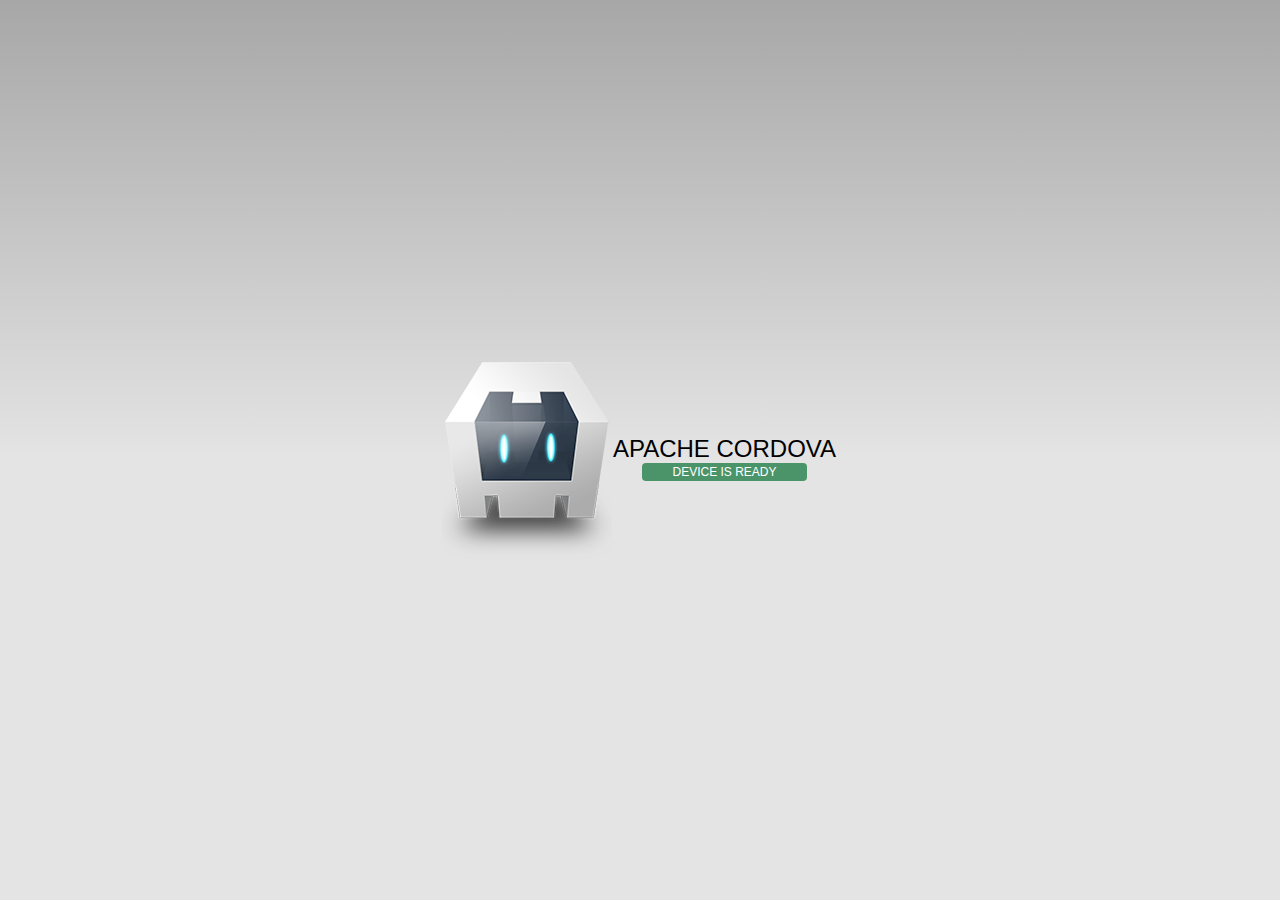
==== platforms/ios/www/index.html @ 59b8a79a "Initial App commit" ====
<!DOCTYPE html>
<!--
    Licensed to the Apache Software Foundation (ASF) under one
    or more contributor license agreements.  See the NOTICE file
    distributed with this work for additional information
    regarding copyright ownership.  The ASF licenses this file
    to you under the Apache License, Version 2.0 (the
    "License"); you may not use this file except in compliance
    with the License.  You may obtain a copy of the License at

    http://www.apache.org/licenses/LICENSE-2.0

    Unless required by applicable law or agreed to in writing,
    software distributed under the License is distributed on an
    "AS IS" BASIS, WITHOUT WARRANTIES OR CONDITIONS OF ANY
     KIND, either express or implied.  See the License for the
    specific language governing permissions and limitations
    under the License.
-->
<html>
    <head>
        <!--
        Customize this policy to fit your own app's needs. For more guidance, see:
            https://github.com/apache/cordova-plugin-whitelist/blob/master/README.md#content-security-policy
        Some notes:
            * gap: is required only on iOS (when using UIWebView) and is needed for JS->native communication
            * https://ssl.gstatic.com is required only on Android and is needed for TalkBack to function properly
            * Disables use of inline scripts in order to mitigate risk of XSS vulnerabilities. To change this:
                * Enable inline JS: add 'unsafe-inline' to default-src
        -->
        <meta http-equiv="Content-Security-Policy" content="default-src 'self' data: gap: https://ssl.gstatic.com 'unsafe-eval'; style-src 'self' 'unsafe-inline'; media-src *">
        <meta name="format-detection" content="telephone=no">
        <meta name="msapplication-tap-highlight" content="no">
        <meta name="viewport" content="user-scalable=no, initial-scale=1, maximum-scale=1, minimum-scale=1, width=device-width">
        <link rel="stylesheet" type="text/css" href="css/index.css">
        <title>Hello World</title>
    </head>
    <body>
        <div class="app">
            <h1>Apache Cordova</h1>
            <div id="deviceready" class="blink">
                <p class="event listening">Connecting to Device</p>
                <p class="event received">Device is Ready</p>
            </div>
        </div>
        <script type="text/javascript" src="cordova.js"></script>
        <script type="text/javascript" src="js/index.js"></script>
    </body>
</html>
---- platforms/ios/www/css/index.css ----
/*
 * Licensed to the Apache Software Foundation (ASF) under one
 * or more contributor license agreements.  See the NOTICE file
 * distributed with this work for additional information
 * regarding copyright ownership.  The ASF licenses this file
 * to you under the Apache License, Version 2.0 (the
 * "License"); you may not use this file except in compliance
 * with the License.  You may obtain a copy of the License at
 *
 * http://www.apache.org/licenses/LICENSE-2.0
 *
 * Unless required by applicable law or agreed to in writing,
 * software distributed under the License is distributed on an
 * "AS IS" BASIS, WITHOUT WARRANTIES OR CONDITIONS OF ANY
 * KIND, either express or implied.  See the License for the
 * specific language governing permissions and limitations
 * under the License.
 */
* {
    -webkit-tap-highlight-color: rgba(0,0,0,0); /* make transparent link selection, adjust last value opacity 0 to 1.0 */
}

body {
    -webkit-touch-callout: none;                /* prevent callout to copy image, etc when tap to hold */
    -webkit-text-size-adjust: none;             /* prevent webkit from resizing text to fit */
    -webkit-user-select: none;                  /* prevent copy paste, to allow, change 'none' to 'text' */
    background-color:#E4E4E4;
    background-image:linear-gradient(top, #A7A7A7 0%, #E4E4E4 51%);
    background-image:-webkit-linear-gradient(top, #A7A7A7 0%, #E4E4E4 51%);
    background-image:-ms-linear-gradient(top, #A7A7A7 0%, #E4E4E4 51%);
    background-image:-webkit-gradient(
        linear,
        left top,
        left bottom,
        color-stop(0, #A7A7A7),
        color-stop(0.51, #E4E4E4)
    );
    background-attachment:fixed;
    font-family:'HelveticaNeue-Light', 'HelveticaNeue', Helvetica, Arial, sans-serif;
    font-size:12px;
    height:100%;
    margin:0px;
    padding:0px;
    text-transform:uppercase;
    width:100%;
}

/* Portrait layout (default) */
.app {
    background:url(../img/logo.png) no-repeat center top; /* 170px x 200px */
    position:absolute;             /* position in the center of the screen */
    left:50%;
    top:50%;
    height:50px;                   /* text area height */
    width:225px;                   /* text area width */
    text-align:center;
    padding:180px 0px 0px 0px;     /* image height is 200px (bottom 20px are overlapped with text) */
    margin:-115px 0px 0px -112px;  /* offset vertical: half of image height and text area height */
                                   /* offset horizontal: half of text area width */
}

/* Landscape layout (with min-width) */
@media screen and (min-aspect-ratio: 1/1) and (min-width:400px) {
    .app {
        background-position:left center;
        padding:75px 0px 75px 170px;  /* padding-top + padding-bottom + text area = image height */
        margin:-90px 0px 0px -198px;  /* offset vertical: half of image height */
                                      /* offset horizontal: half of image width and text area width */
    }
}

h1 {
    font-size:24px;
    font-weight:normal;
    margin:0px;
    overflow:visible;
    padding:0px;
    text-align:center;
}

.event {
    border-radius:4px;
    -webkit-border-radius:4px;
    color:#FFFFFF;
    font-size:12px;
    margin:0px 30px;
    padding:2px 0px;
}

.event.listening {
    background-color:#333333;
    display:block;
}

.event.received {
    background-color:#4B946A;
    display:none;
}

@keyframes fade {
    from { opacity: 1.0; }
    50% { opacity: 0.4; }
    to { opacity: 1.0; }
}
 
@-webkit-keyframes fade {
    from { opacity: 1.0; }
    50% { opacity: 0.4; }
    to { opacity: 1.0; }
}
 
.blink {
    animation:fade 3000ms infinite;
    -webkit-animation:fade 3000ms infinite;
}
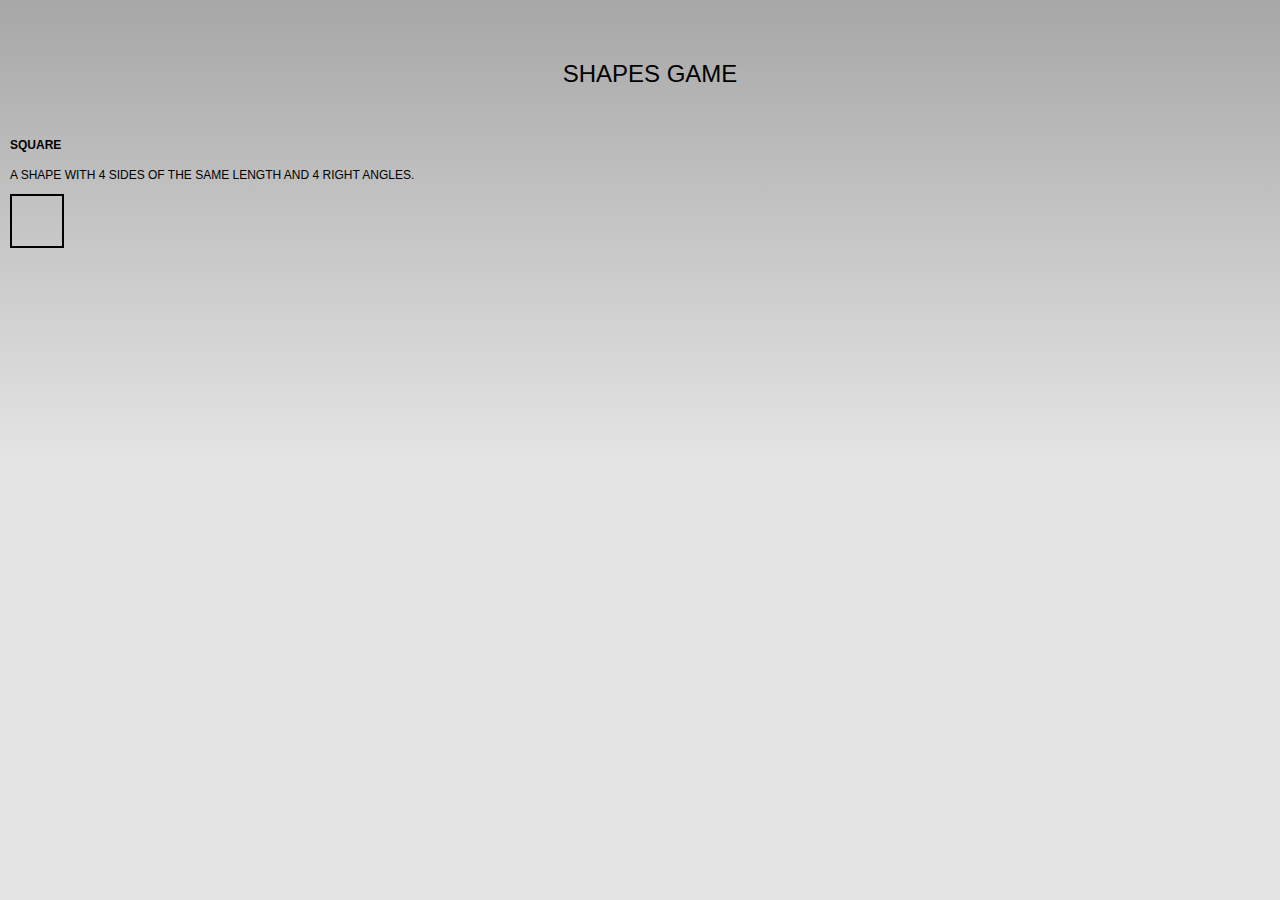
==== commit 8b72f427: "Checking in code to create a square." ====
--- a/platforms/ios/www/index.html
+++ b/platforms/ios/www/index.html
@@ -36,13 +36,11 @@
         <title>Hello World</title>
     </head>
     <body>
-        <div class="app">
-            <h1>Apache Cordova</h1>
-            <div id="deviceready" class="blink">
-                <p class="event listening">Connecting to Device</p>
-                <p class="event received">Device is Ready</p>
-            </div>
-        </div>
+    <h1>Shapes Game </h1>
+    <h4>Square</h4>
+    <p> A shape with 4 sides of the same length and 4 right angles.</p>
+    <div style="width:50px;height:50px;border:2px solid #000;">
+    </div>
         <script type="text/javascript" src="cordova.js"></script>
         <script type="text/javascript" src="js/index.js"></script>
     </body>
--- a/platforms/ios/www/css/index.css
+++ b/platforms/ios/www/css/index.css
@@ -40,7 +40,7 @@
     font-size:12px;
     height:100%;
     margin:0px;
-    padding:0px;
+    padding:10px;
     text-transform:uppercase;
     width:100%;
 }
@@ -72,7 +72,7 @@
 h1 {
     font-size:24px;
     font-weight:normal;
-    margin:0px;
+    margin:50px;
     overflow:visible;
     padding:0px;
     text-align:center;
